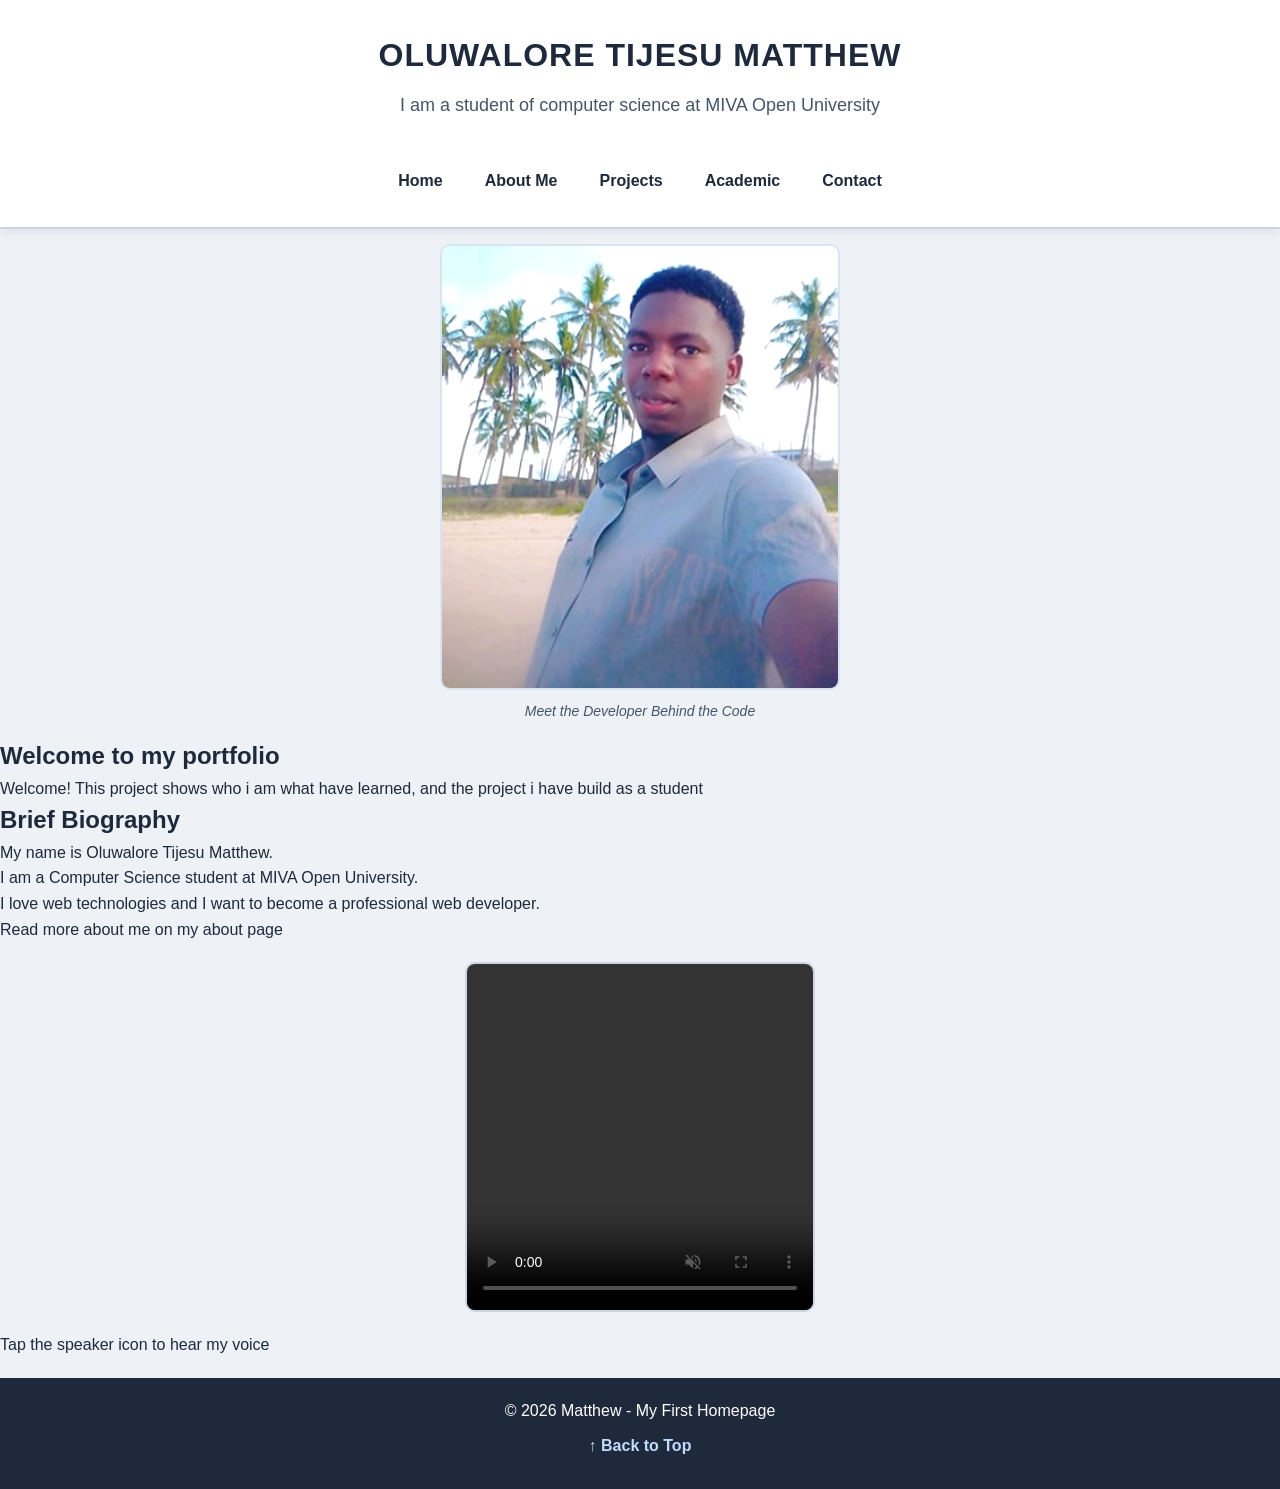
==== index.html @ 8afe74bf "Add files via upload" ====
<!doctype html>
<html lang="en">
  <head>
    <!--prettier-ignore-->
    <meta charset="UTF-8">
    <!--prettier-ignore-->
    <meta name="viewport" content="width=device-width, initial-scale=1.0">
    <!--prettier-ignore-->
    <meta name="author" content="Oluwalore Matthew">
    <!--prettier-ignore-->
    <meta name="discription" content="Student-Portfolio">
    <title>Oluwalore Matthew | Student Portfolio</title>
    <!--prettier-ignore-->
    <link rel="icon" href="html.png" type="image/x-icon">
    <!--prettier-ignore-->
    <link rel="stylesheet" href="style.css">
  </head>

  <body>
    <header>
      <section class="hero">
        <h1>OLUWALORE TIJESU MATTHEW</h1>
        <p>I am a student of computer science at MIVA Open University</p>
      </section>
      <nav>
        <ul>
          <li><a href="index.html">Home</a></li>
          <li><a href="about.html">About Me</a></li>
          <li><a href="project.html">Projects</a></li>
          <li><a href="academic.html">Academic</a></li>
          <li><a href="contact.html">Contact</a></li>
        </ul>
      </nav>
    </header>

    <c:\Users\USER\Downloads\html_logo_png.pngc:\Users\USER\Downloads\html_logo_png.pngc:\Users\USER\Downloads\html_logo_png.pngc:\Users\USER\Downloads\html_logo_png.pngin>
      <figure>
        <!--prettier-ignore-->
        <img src="matthew.jpg" alt="Picture Of Matthew">
        <figcaption>Meet the Developer Behind the Code</figcaption>
      </figure>

      <h2>Welcome to my portfolio</h2>
      <p>
        Welcome! This project shows who i am what have learned, and the project
        i have build as a student
      </p>

      <section>
        <h2>Brief Biography</h2>
        <p>
          My name is Oluwalore Tijesu Matthew.
          <!--prettier-ignore-->
          <br>
          I am a Computer Science student at MIVA Open University.
          <!--prettier-ignore-->
          <br>
          I love web technologies and I want to become a professional web
          developer.
        </p>
        <p>Read more about me on my about page</p>
      </section>

      <video class="intro-video" muted autoplay loop playsinline controls>
        <!--prettier-ignore-->
        <source src="video.mp4" type="video/mp4">
      </video>
      <p>Tap the speaker icon to hear my voice</p>
    </main>

    <footer class="main-footer">
      <p>© 2026 Matthew - My First Homepage</p>
      <p><a href="#">↑ Back to Top</a></p>
    </footer>
    <script src="script.js"></script>
  </body>
</html>
---- style.css ----
/* ===== 1. RESET ===== */
* {
  margin: 0;
  padding: 0;
  box-sizing: border-box;
}

html {
  font-size: 62.5%;
  scroll-behavior: smooth;
}

/* ===== 2. COLORS - BRIGHT MODE ===== */
:root {
  --bg-color: #eef2f7;
  --bg-dark: #ffffff;
  --bg-card: #ffffff;
  --bg-header: #ffffff;
  --bg-footer: #1e293b;
  --bg-hover: #e0e7ff;

  --text-color: #1e293b;
  --text-muted: #475569;
  --text-smoke: #1e293b;
  --text-white: #ffffff;

  --primary-color: #2563eb;
  --primary-hover: #1d4ed8;
  --link-color: #1e293b;
  --link-hover: #2563eb;
  --border-color: #cbd5e1;

  --font-main: Arial, Helvetica, sans-serif;
  --font-heading: "Segoe UI", Arial, sans-serif;

  --font-size-small: 1.4rem;
  --font-size-normal: 1.6rem;
  --font-size-medium: 1.8rem;
  --font-size-large: 2.4rem;
  --font-size-xlarge: 3.2rem;
  --font-size-xxlarge: 4rem;

  --padding-small: 1rem;
  --padding-medium: 1.5rem;
  --padding-large: 2rem;
  --padding-xlarge: 3rem;

  --margin-small: 1rem;
  --margin-medium: 1.5rem;
  --margin-large: 2rem;

  --gap-small: 1rem;
  --gap-medium: 2rem;
  --gap-large: 3rem;

  --radius-small: 0.5rem;
  --radius-medium: 1rem;
  --radius-large: 1.5rem;

  --max-width: 90rem;
}
* {
  box-sizing: border-box;
  margin: 0;
  padding: 0;
}

/* ===== 3. BODY ===== */
body {
  background-color: var(--bg-color);
  color: var(--text-color);
  font-family: var(--font-main);
  font-size: var(--font-size-normal);
  line-height: 1.6;
  min-height: 100vh;
}

/* ===== 4. HEADER + HERO ===== */
header {
  background-color: var(--bg-header);
  text-align: center;
  padding-bottom: var(--padding-medium);
  border-bottom: 0.2rem solid var(--border-color);
  box-shadow: 0 0.2rem 1rem rgba(0, 0, 0, 0.08);
}

.hero {
  padding: var(--padding-xlarge) var(--padding-medium);
  background-color: var(--bg-header);
}

header h1 {
  font-family: var(--font-heading);
  font-size: var(--font-size-xlarge);
  color: var(--text-color);
  margin-bottom: var(--margin-small);
  letter-spacing: 0.1rem;
}

header p {
  font-size: var(--font-size-medium);
  color: var(--text-muted);
}

nav {
  background-color: var(--bg-header);
  padding: var(--padding-small) var(--padding-medium);
}

nav ul {
  list-style: none;
  display: flex;
  justify-content: center;
  flex-wrap: wrap;
  gap: var(--gap-small);
  max-width: var(--max-width);
  margin: 0 auto;
}

nav ul li a,
nav ul li a:link,
nav ul li a:visited {
  text-decoration: none;
  color: var(--link-color);
  font-size: var(--font-size-normal);
  font-weight: 600;
  padding: 0.8rem 1.6rem;
  display: inline-block;
  border-radius: var(--radius-small);
  transition: all 0.2s ease;
}

nav ul li a:hover,
nav ul li a:active {
  text-decoration: none;
  color: var(--primary-color);
  background-color: var(--bg-hover);
  border-radius: var(--radius-small);
}

/* ===== 6. MAIN LAYOUT ===== */
main {
  max-width: var(--max-width);
  margin: 0 auto;
  padding: var(--padding-large) var(--padding-medium);
}

main section,
main article {
  background-color: var(--bg-card);
  padding: var(--padding-large);
  margin-bottom: var(--margin-large);
  border-radius: var(--radius-medium);
  border: 0.1rem solid var(--border-color);
  box-shadow: 0 0.2rem 0.8rem rgba(0, 0, 0, 0.05);
}

main h2 {
  font-size: var(--font-size-large);
  margin-bottom: var(--margin-medium);
  color: var(--text-color);
}

main h3 {
  font-size: var(--font-size-medium);
  margin-bottom: var(--margin-small);
  color: var(--text-color);
}

main p {
  margin-bottom: var(--margin-small);
  color: var(--text-color);
}

main ul,
main ol {
  margin-left: var(--margin-large);
  margin-bottom: var(--margin-medium);
}

main li {
  margin-bottom: 0.5rem;
}

/* Links inside main - also no underline */
main a,
main a:link,
main a:visited {
  text-decoration: none;
  color: var(--primary-color);
  font-weight: 600;
}

main a:hover {
  text-decoration: none;
  color: var(--primary-hover);
}

/* ===== 7. IMAGES + VIDEO - CENTERED ===== */
figure {
  text-align: center;
  margin: var(--margin-medium) auto;
}

figure img,
main img {
  width: 100%;
  max-width: 40rem;
  height: auto;
  display: block;
  margin: 0 auto;
  border-radius: var(--radius-medium);
  border: 0.2rem solid var(--border-color);
  filter: brightness(1.05) contrast(1.05);
}

figcaption {
  font-size: var(--font-size-small);
  color: var(--text-muted);
  margin-top: var(--margin-small);
  font-style: italic;
}

video.intro-video,
main video {
    width: 35rem;
    height: 35rem;
    max-width: 90%;
    aspect-ratio: 1 / 1;
    object-fit: cover;
    display: block;
    margin: 2rem auto;
    border-radius: 1rem;
    border: 0.2rem solid #cbd5e1;
}
}

/* ===== 8. TABLE ===== */
table {
  width: 100%;
  border-collapse: collapse;
  margin-top: var(--margin-medium);
  font-size: var(--font-size-normal);
  background-color: var(--bg-card);
}

caption {
  font-weight: 700;
  margin-bottom: var(--margin-small);
  font-size: var(--font-size-medium);
}

th,
td {
  border: 0.1rem solid var(--border-color);
  padding: var(--padding-small);
  text-align: left;
}

thead th {
  background-color: var(--primary-color);
  color: var(--text-white);
}

tbody tr:nth-child(even) {
  background-color: #f1f5f9;
}

tfoot td {
  background-color: #f8fafc;
  font-style: italic;
  text-align: center;
}

/* ===== 9. FORM - CONTACT PAGE ===== */
form {
  max-width: 60rem;
  margin: 0 auto;
}

fieldset {
  border: 0.1rem solid var(--border-color);
  border-radius: var(--radius-small);
  padding: var(--padding-medium);
  margin-bottom: var(--margin-medium);
  background-color: #f8fafc;
}

legend {
  font-weight: 700;
  padding: 0 1rem;
  color: var(--primary-color);
}

label {
  display: inline-block;
  font-weight: 600;
  margin-bottom: 0.5rem;
  margin-right: 1rem;
}

input[type="text"],
input[type="password"],
input[type="tel"],
input[type="number"],
select,
textarea {
  width: 100%;
  padding: 1rem;
  font-size: var(--font-size-normal);
  border: 0.1rem solid var(--border-color);
  border-radius: var(--radius-small);
  margin-bottom: var(--margin-small);
  background-color: #ffffff;
  font-family: var(--font-main);
}

input[type="radio"],
input[type="checkbox"] {
  width: auto;
  margin-right: 0.8rem;
}

button {
  background-color: var(--primary-color);
  color: var(--text-white);
  border: none;
  padding: 1rem 2rem;
  font-size: var(--font-size-normal);
  border-radius: var(--radius-small);
  cursor: pointer;
  margin-right: var(--margin-small);
  margin-top: var(--margin-small);
}

button:hover {
  background-color: var(--primary-hover);
}

button[type="reset"] {
  background-color: #64748b;
}

/* ===== 10. DETAILS / ASIDE / MARK ===== */
details {
  background-color: #f1f5f9;
  padding: var(--padding-medium);
  border-radius: var(--radius-small);
  margin: var(--margin-medium) 0;
  cursor: pointer;
}

summary {
  font-weight: 700;
}

mark {
  background-color: #fde68a;
  padding: 0.2rem 0.5rem;
  border-radius: var(--radius-small);
}

/* ===== 11. FOOTER ===== */
footer {
  background-color: var(--bg-footer);
  color: var(--text-white);
  text-align: center;
  padding: var(--padding-large) var(--padding-medium);
  margin-top: var(--margin-large);
}

footer p {
  margin-bottom: var(--margin-small);
}

footer a,
footer a:link,
footer a:visited {
  text-decoration: none;
  color: #bfdbfe;
  font-weight: 600;
}

footer a:hover {
  text-decoration: none;
  color: #ffffff;
}

/* ===== 12. MOBILE ===== */
@media (max-width: 60rem) {
  header h1 {
    font-size: var(--font-size-large);
  }
  nav ul {
    flex-direction: column;
    gap: 0.5rem;
  }
  main {
    padding: var(--padding-medium) var(--padding-small);
  }
  figure img,
  main img {
    max-width: 100%;
  }
}
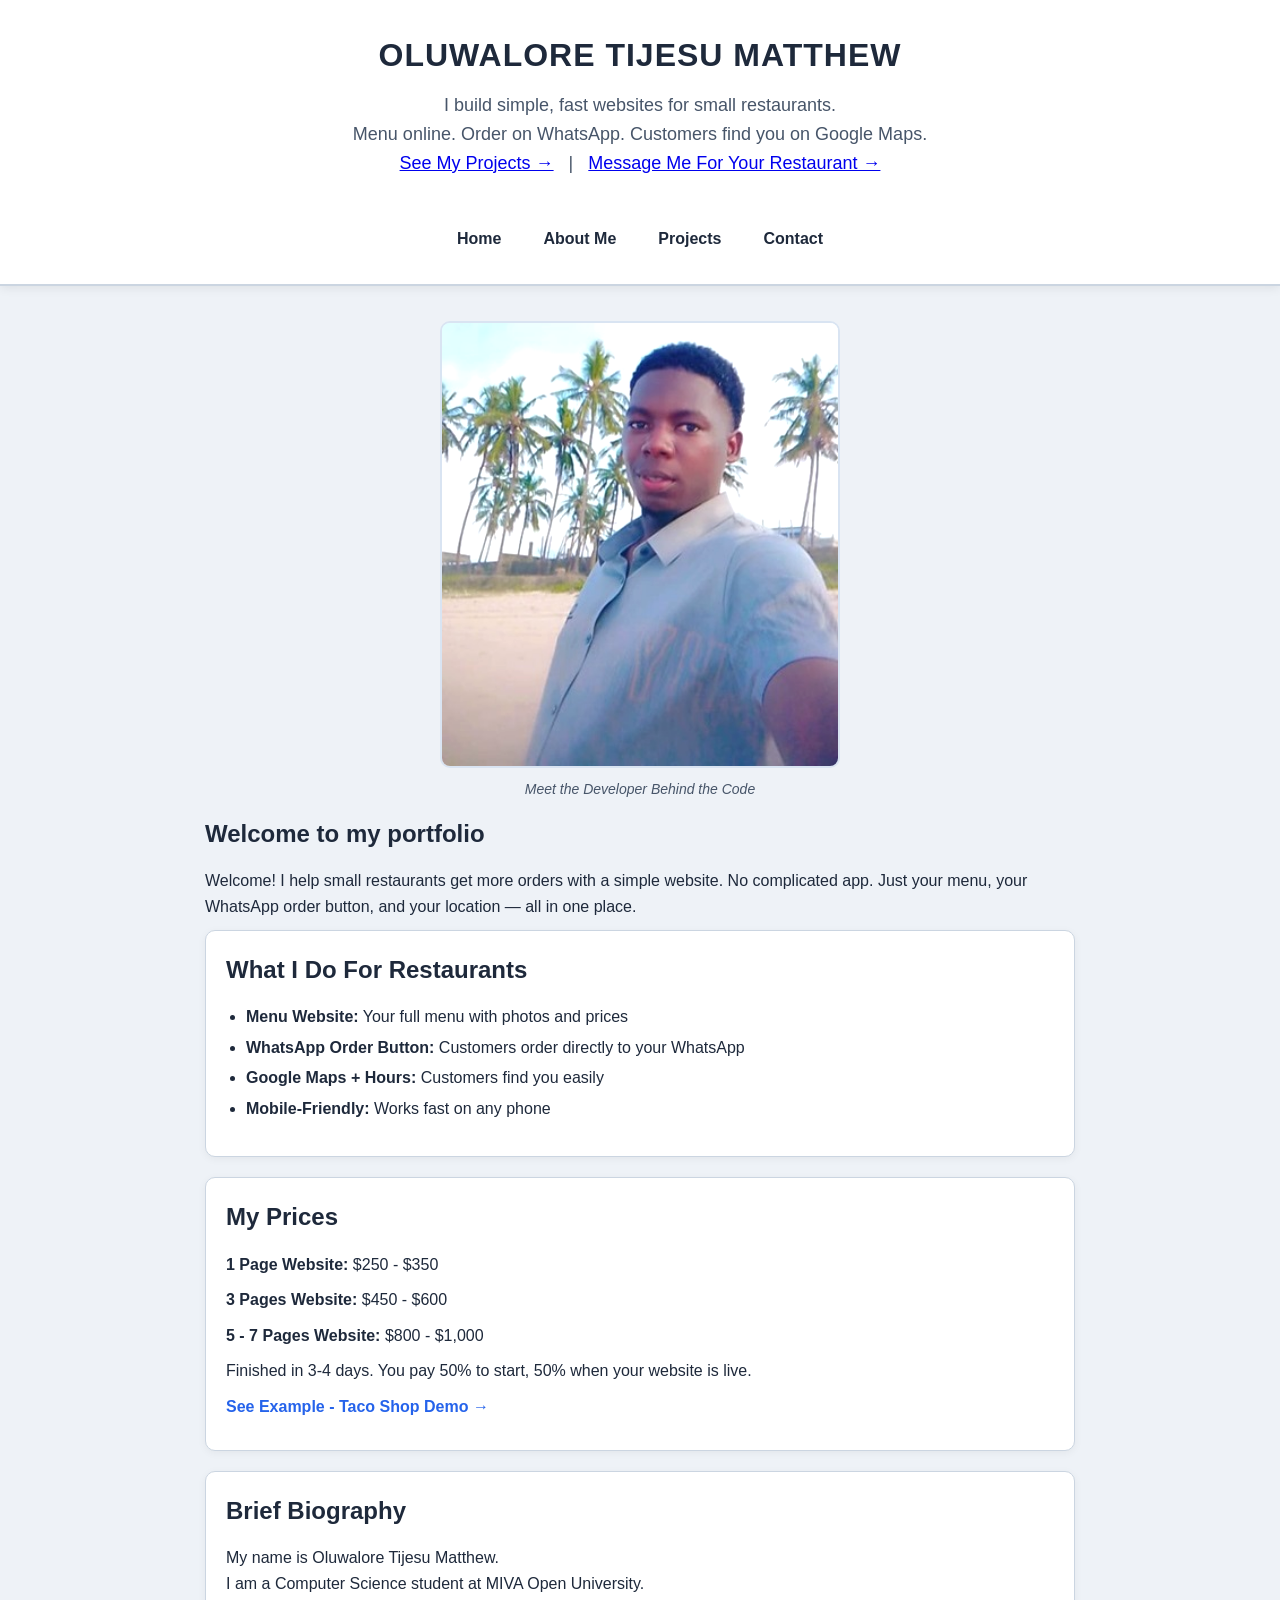
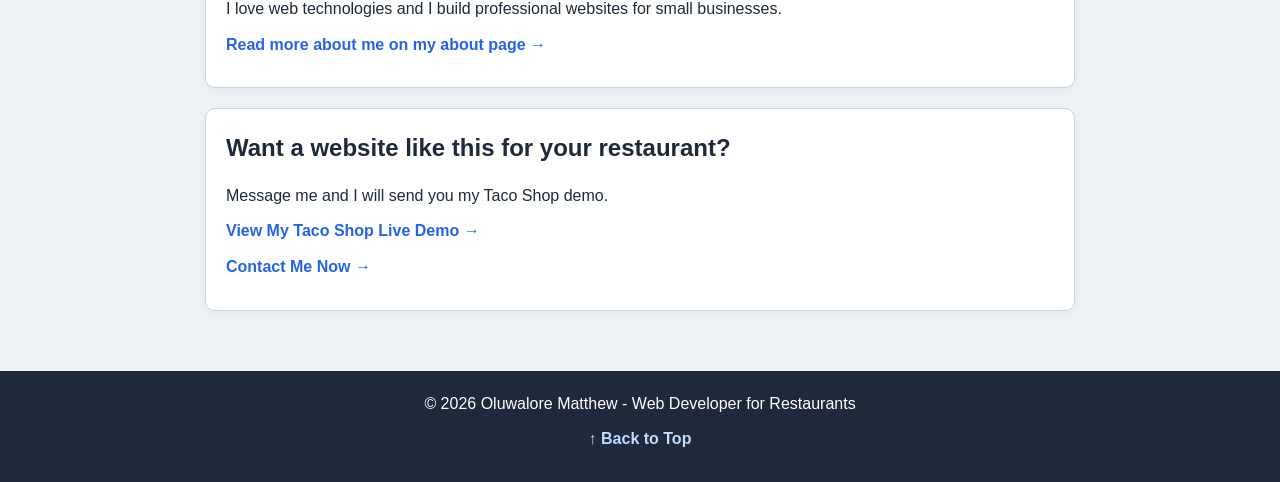
==== commit f1836f3c: "Update index.html" ====
--- a/index.html
+++ b/index.html
@@ -8,8 +8,8 @@
     <!--prettier-ignore-->
     <meta name="author" content="Oluwalore Matthew">
     <!--prettier-ignore-->
-    <meta name="discription" content="Student-Portfolio">
-    <title>Oluwalore Matthew | Student Portfolio</title>
+    <meta name="description" content="Oluwalore Matthew - I build simple websites for small restaurants. Menu online, WhatsApp orders, Google Maps.">
+    <title>Oluwalore Matthew | Web Developer for Restaurants</title>
     <!--prettier-ignore-->
     <link rel="icon" href="html.png" type="image/x-icon">
     <!--prettier-ignore-->
@@ -20,56 +20,94 @@
     <header>
       <section class="hero">
         <h1>OLUWALORE TIJESU MATTHEW</h1>
-        <p>I am a student of computer science at MIVA Open University</p>
+        <p>I build simple, fast websites for small restaurants.</p>
+        <p>
+          Menu online. Order on WhatsApp. Customers find you on Google Maps.
+        </p>
+        <p>
+          <a href="projects.html">See My Projects →</a> &nbsp; | &nbsp;
+          <a href="contact.html">Message Me For Your Restaurant →</a>
+        </p>
       </section>
       <nav>
         <ul>
           <li><a href="index.html">Home</a></li>
           <li><a href="about.html">About Me</a></li>
-          <li><a href="project.html">Projects</a></li>
-          <li><a href="academic.html">Academic</a></li>
+          <li><a href="projects.html">Projects</a></li>
           <li><a href="contact.html">Contact</a></li>
         </ul>
       </nav>
     </header>
 
-    <c:\Users\USER\Downloads\html_logo_png.pngc:\Users\USER\Downloads\html_logo_png.pngc:\Users\USER\Downloads\html_logo_png.pngc:\Users\USER\Downloads\html_logo_png.pngin>
+    <main>
       <figure>
-        <!--prettier-ignore-->
-        <img src="matthew.jpg" alt="Picture Of Matthew">
+        <img src="matthew.jpg" alt="Picture Of Matthew" />
         <figcaption>Meet the Developer Behind the Code</figcaption>
       </figure>
 
       <h2>Welcome to my portfolio</h2>
       <p>
-        Welcome! This project shows who i am what have learned, and the project
-        i have build as a student
+        Welcome! I help small restaurants get more orders with a simple website.
+        No complicated app. Just your menu, your WhatsApp order button, and your
+        location — all in one place.
       </p>
+
+      <section>
+        <h2>What I Do For Restaurants</h2>
+        <ul>
+          <li>
+            <strong>Menu Website:</strong> Your full menu with photos and prices
+          </li>
+          <li>
+            <strong>WhatsApp Order Button:</strong> Customers order directly to
+            your WhatsApp
+          </li>
+          <li>
+            <strong>Google Maps + Hours:</strong> Customers find you easily
+          </li>
+          <li><strong>Mobile-Friendly:</strong> Works fast on any phone</li>
+        </ul>
+      </section>
+
+      <section>
+        <h2>My Prices</h2>
+        <p><strong>1 Page Website:</strong> $250 - $350</p>
+        <p><strong>3 Pages Website:</strong> $450 - $600</p>
+        <p><strong>5 - 7 Pages Website:</strong> $800 - $1,000</p>
+        <p>
+          Finished in 3-4 days. You pay 50% to start, 50% when your website is
+          live.
+        </p>
+        <p><a href="projects.html">See Example - Taco Shop Demo →</a></p>
+      </section>
 
       <section>
         <h2>Brief Biography</h2>
         <p>
           My name is Oluwalore Tijesu Matthew.
-          <!--prettier-ignore-->
-          <br>
+          <br />
           I am a Computer Science student at MIVA Open University.
-          <!--prettier-ignore-->
-          <br>
-          I love web technologies and I want to become a professional web
-          developer.
+          <br />
+          I love web technologies and I build professional websites for small
+          businesses.
         </p>
-        <p>Read more about me on my about page</p>
+        <p><a href="about.html">Read more about me on my about page →</a></p>
       </section>
 
-      <video class="intro-video" muted autoplay loop playsinline controls>
-        <!--prettier-ignore-->
-        <source src="video.mp4" type="video/mp4">
-      </video>
-      <p>Tap the speaker icon to hear my voice</p>
+      <section>
+        <h2>Want a website like this for your restaurant?</h2>
+        <p>Message me and I will send you my Taco Shop demo.</p>
+        <p>
+          <a href="https://golden-basbousa-97c2bb.netlify.app/" target="_blank"
+            >View My Taco Shop Live Demo →</a
+          >
+        </p>
+        <p><a href="contact.html">Contact Me Now →</a></p>
+      </section>
     </main>
 
     <footer class="main-footer">
-      <p>© 2026 Matthew - My First Homepage</p>
+      <p>© 2026 Oluwalore Matthew - Web Developer for Restaurants</p>
       <p><a href="#">↑ Back to Top</a></p>
     </footer>
     <script src="script.js"></script>
